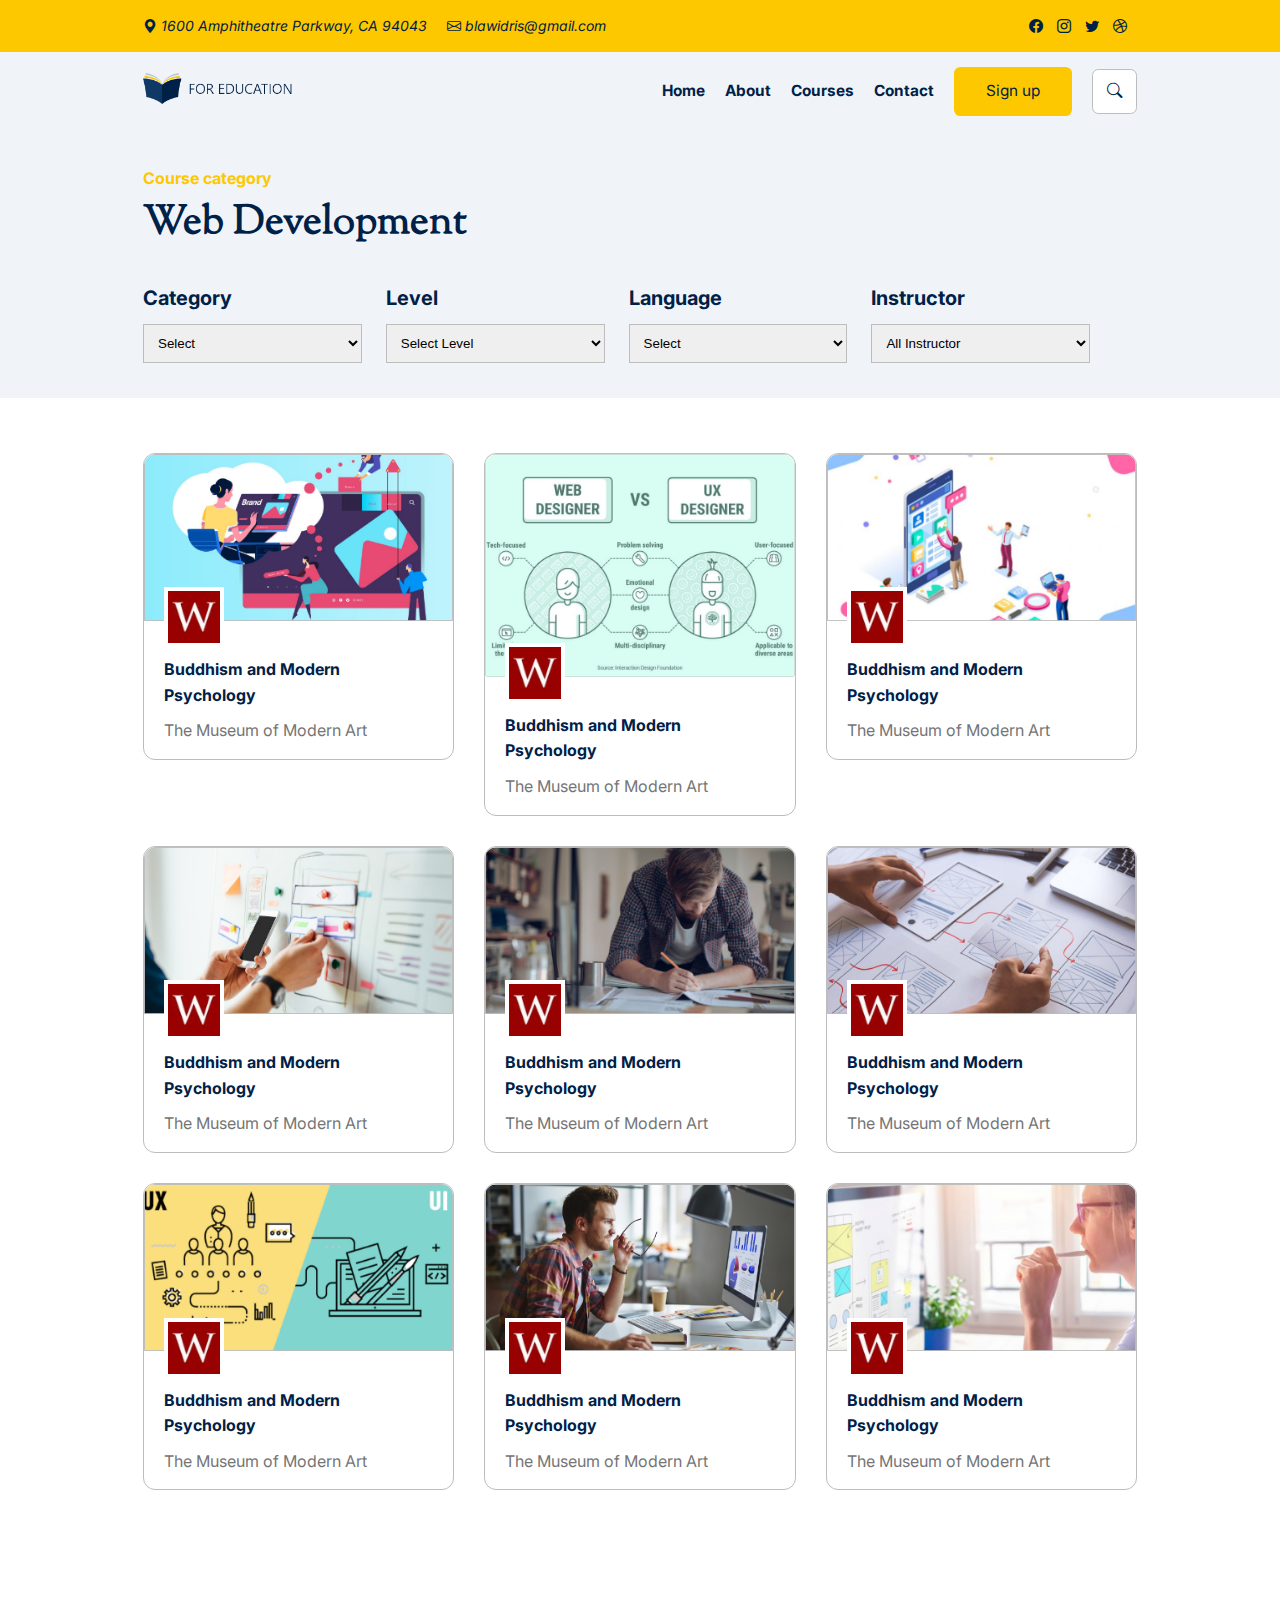
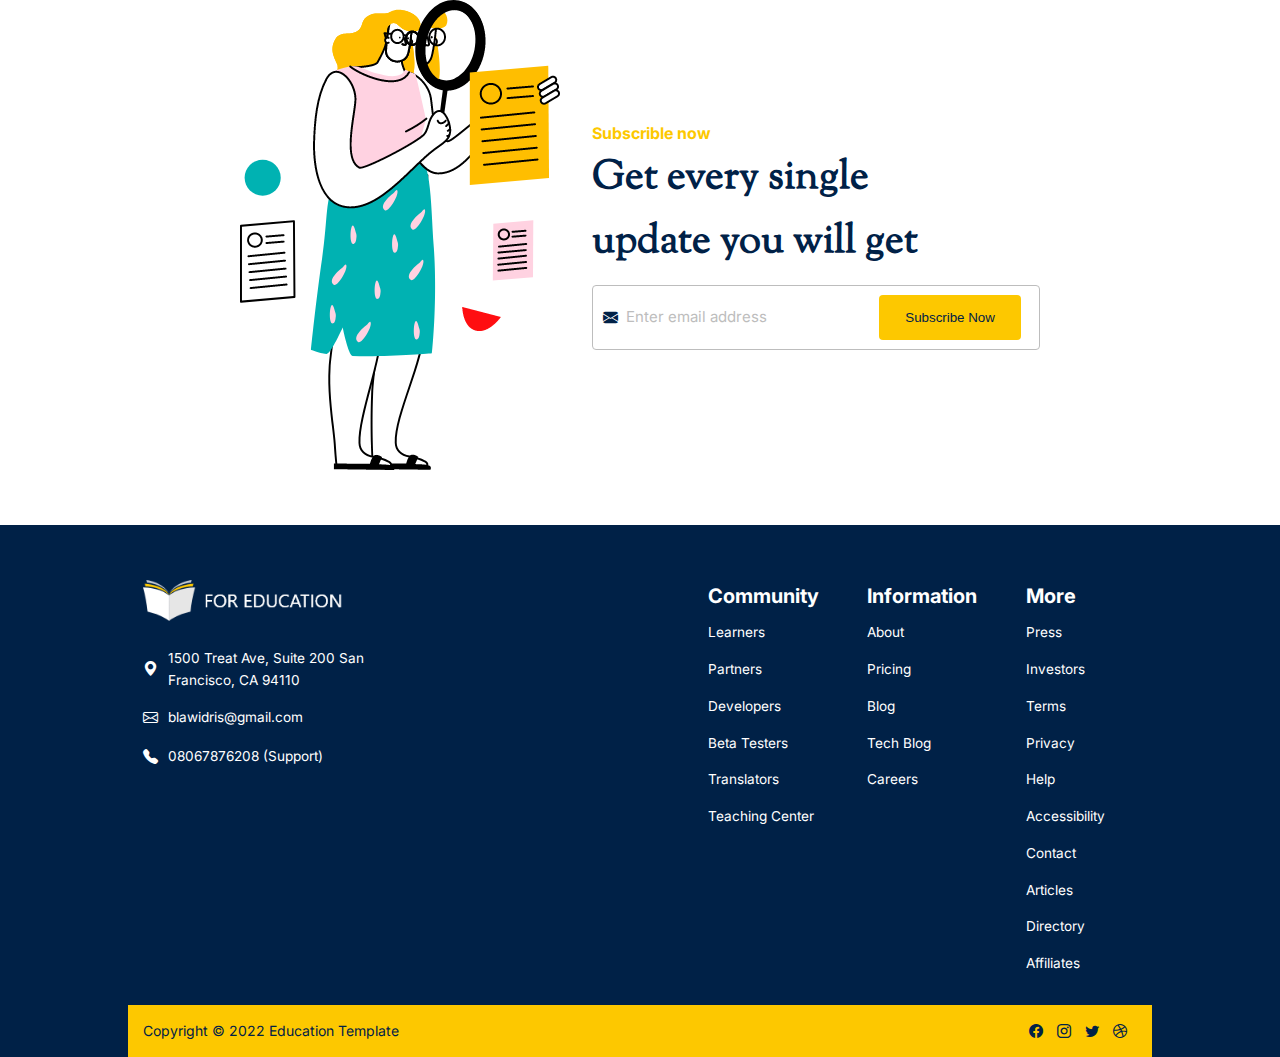
==== course.html @ fb3fba57 "add course list page" ====
<!DOCTYPE html>
<html lang="en">
  <head>
    <meta charset="UTF-8" />
    <meta http-equiv="X-UA-Compatible" content="IE=edge" />
    <meta name="viewport" content="width=device-width, initial-scale=1.0" />
    <title>Education Template - Index</title>

    <!-- Fontawesomes -->
    <link
      rel="stylesheet"
      href="https://cdn.jsdelivr.net/npm/bootstrap-icons@1.8.2/font/bootstrap-icons.css"
    />
    <!-- stylesheet -->
    <link rel="stylesheet" href="./assets/css/style.css" />
  </head>
  <body>
    <!-- ================= Header Start ================= -->
    <div class="contact">
      <div class="container">
        <nav class="nav">
          <address>
            <ul>
              <li>
                <a href="#">
                  <i class="bi bi-geo-alt-fill"></i>
                  1600 Amphitheatre Parkway, CA 94043
                </a>
              </li>
              <li>
                <a href="mailto:blawidris@gmail.com">
                  <i class="bi bi-envelope"></i>
                  blawidris@gmail.com
                </a>
              </li>
            </ul>
          </address>
          <div class="social">
            <a href=""><i class="bi bi-facebook"></i></a>
            <a href=""><i class="bi bi-instagram"></i></a>
            <a href=""><i class="bi bi-twitter"></i></a>
            <a href=""><i class="bi bi-dribbble"></i></a>
          </div>
        </nav>
      </div>
    </div>
    <header class="main-header subpages">
      <div class="container">
        <!-- navigation -->
        <nav class="nav nav-header" id="nav-header">
          <a href="/" class="logo">
            <img src="./assets/img/logo.png" alt="For Education" />
          </a>
          <ul class="navbar main-nav">
            <li class="nav-item"><a href="/" class="nav-link">Home</a></li>
            <li class="nav-item">
              <a href="/about.html" class="nav-link">About</a>
            </li>
            <li class="nav-item">
              <a href="./courses.html" class="nav-link">Courses</a>
            </li>
            <li class="nav-item">
              <a href="./contact.html" class="nav-link">Contact</a>
            </li>
            <li class="nav-item">
              <a href="#signup" class="nav-link btn btn-primary">Sign up</a>
            </li>
            <li class="nav-item">
              <a href="#search" class="nav-link btn-small btn-secondary">
                <i class="bi bi-search"></i>
              </a>
            </li>
          </ul>

          <div class="mobile-menu btn-secondary" id="mobile-menu">
            <i class="bi bi-list"></i>
          </div>
        </nav>
        <div class="section_header">
          <div class="section-content ">
            <h3 class="section_subtitle">Course category</h3>
            <h2 class="section_title">Web Development</h2>
          </div>
        </div>
        <form class="course-category">
          <div class="form-group">
            <label for="category">Category</label>
            <select name="category" id="category">
              <option value="">Select</option>
            </select>
          </div>
          <div class="form-group">
            <label for="level">Level</label>
            <select name="level" id="level">
              <option value="">Select Level</option>
            </select>
          </div>
          <div class="form-group">
            <label for="Language">Language</label>
            <select name="Language" id="Language">
              <option value="">Select</option>
            </select>
          </div>
          <div class="form-group">
            <label for="instructor">Instructor</label>
            <select name="instructor" id="instructor">
              <option value="">All Instructor</option>
            </select>
          </div>
        </form>
      </div>
    </header>
    <!-- ================= Header End ================= -->

    <!-- ================= Pricing Start ================= -->
    <section class="course section" id="course">
      <div class="container">
        <div class="course-content d-flex">
          <div class="col-3 box">
            <div class="card">
              <div class="card-img course-img">
                <img
                  src="./assets/img/course_1.png"
                  alt="Course 1"
                  width="500"
                />
                <div class="icon-small">
                  <img src="./assets/img/amc_icon.png" />
                </div>
              </div>
              <div class="card-body">
                <h3 class="course-title">
                  <a href="#">Buddhism and Modern Psychology</a>
                </h3>
                <h5 class="course-subtitle">The Museum of Modern Art</h5>
              </div>
            </div>
          </div>
          <div class="col-3 box">
            <div class="card">
              <div class="card-img course-img">
                <img src="./assets/img/course_2.png" alt="Course 1" />
                <div class="icon-small">
                  <img src="./assets/img/amc_icon.png" />
                </div>
              </div>
              <div class="card-body">
                <h3 class="course-title">
                  <a href="#">Buddhism and Modern Psychology</a>
                </h3>
                <h5 class="course-subtitle">The Museum of Modern Art</h5>
              </div>
            </div>
          </div>
          <div class="col-3 box">
            <div class="card">
              <div class="card-img course-img">
                <img src="./assets/img/course_3.png" alt="Course 1" />
                <div class="icon-small">
                  <img src="./assets/img/amc_icon.png" />
                </div>
              </div>
              <div class="card-body">
                <h3 class="course-title">
                  <a href="#">Buddhism and Modern Psychology</a>
                </h3>
                <h5 class="course-subtitle">The Museum of Modern Art</h5>
              </div>
            </div>
          </div>
          <div class="col-3 box">
            <div class="card">
              <div class="card-img course-img">
                <img
                  src="./assets/img/course_4.png"
                  alt="Course 1"
                  width="500"
                />
                <div class="icon-small">
                  <img src="./assets/img/amc_icon.png" />
                </div>
              </div>
              <div class="card-body">
                <h3 class="course-title">
                  <a href="#">Buddhism and Modern Psychology</a>
                </h3>
                <h5 class="course-subtitle">The Museum of Modern Art</h5>
              </div>
            </div>
          </div>
          <div class="col-3 box">
            <div class="card">
              <div class="card-img course-img">
                <img src="./assets/img/course_5.png" alt="Course 1" />
                <div class="icon-small">
                  <img src="./assets/img/amc_icon.png" />
                </div>
              </div>
              <div class="card-body">
                <h3 class="course-title">
                  <a href="#">Buddhism and Modern Psychology</a>
                </h3>
                <h5 class="course-subtitle">The Museum of Modern Art</h5>
              </div>
            </div>
          </div>
          <div class="col-3 box">
            <div class="card">
              <div class="card-img course-img">
                <img src="./assets/img/course_6.png" alt="Course 1" />
                <div class="icon-small">
                  <img src="./assets/img/amc_icon.png" />
                </div>
              </div>
              <div class="card-body">
                <h3 class="course-title">
                  <a href="#">Buddhism and Modern Psychology</a>
                </h3>
                <h5 class="course-subtitle">The Museum of Modern Art</h5>
              </div>
            </div>
          </div>
          <div class="col-3 box">
            <div class="card">
              <div class="card-img course-img">
                <img
                  src="./assets/img/course_7.png"
                  alt="Course 1"
                  width="500"
                />
                <div class="icon-small">
                  <img src="./assets/img/amc_icon.png" />
                </div>
              </div>
              <div class="card-body">
                <h3 class="course-title">
                  <a href="#">Buddhism and Modern Psychology</a>
                </h3>
                <h5 class="course-subtitle">The Museum of Modern Art</h5>
              </div>
            </div>
          </div>
          <div class="col-3 box">
            <div class="card">
              <div class="card-img course-img">
                <img src="./assets/img/course_8.png" alt="Course 1" />
                <div class="icon-small">
                  <img src="./assets/img/amc_icon.png" />
                </div>
              </div>
              <div class="card-body">
                <h3 class="course-title">
                  <a href="#">Buddhism and Modern Psychology</a>
                </h3>
                <h5 class="course-subtitle">The Museum of Modern Art</h5>
              </div>
            </div>
          </div>
          <div class="col-3 box">
            <div class="card">
              <div class="card-img course-img">
                <img src="./assets/img/course_9.png" alt="Course 1" />
                <div class="icon-small">
                  <img src="./assets/img/amc_icon.png" />
                </div>
              </div>
              <div class="card-body">
                <h3 class="course-title">
                  <a href="#">Buddhism and Modern Psychology</a>
                </h3>
                <h5 class="course-subtitle">The Museum of Modern Art</h5>
              </div>
            </div>
          </div>
        </div>
      </div>
    </section>
    <!-- ================= Achievement End ================= -->

    <!-- ================= Newsletter Start ================= -->
    <section class="newsletter section">
      <div class="container">
        <div class="row d-flex">
          <img src="./assets/img/Recruiting.png" />
          <div class="content">
            <h4 class="section_subtitle">Subscrible now</h4>
            <h2 class="section_title">
              Get every single <br />
              update you will get
            </h2>
            <form class="newsletter-form">
              <div class="form-row">
                <i class="bi bi-envelope-fill"></i>
                <input
                  type="email"
                  name="email"
                  id="email"
                  placeholder="Enter email address"
                />
              </div>
              <button class="btn btn-primary">Subscribe Now</button>
            </form>
          </div>
        </div>
      </div>
    </section>
    <!-- ================= Newsletter End ================= -->

    <!-- ================= Footer Start ================= -->
    <footer class="main-footer section">
      <div class="container">
        <div class="row d-flex">
          <div class="site-info nav">
            <a href="/" class="logo">
              <img src="./assets/img/logo_white.png" alt="Education" />
            </a>
            <ul class="navbar">
              <li>
                <a href="#">
                  <i class="bi bi-geo-alt-fill"></i>
                  <span>
                    1500 Treat Ave, Suite 200 San Francisco, CA 94110
                  </span>
                </a>
              </li>
              <li>
                <a href="mailto:blawidris@gmail.com"
                  ><i class="bi bi-envelope"></i
                  ><span>blawidris@gmail.com</span></a
                >
              </li>
              <li>
                <a href="tel:+2348067876208"
                  ><i class="bi bi-telephone-fill"></i
                  ><span>08067876208 (Support)</span></a
                >
              </li>
            </ul>
          </div>
          <div class="action-links grid">
            <div>
              <h4>Community</h4>
              <ul class="navbar">
                <li><a href="">Learners</a></li>
                <li><a href="">Partners</a></li>
                <li><a href=""> Developers</a></li>
                <li><a href="">Beta Testers</a></li>
                <li><a href="">Translators</a></li>
                <li><a href="">Teaching Center</a></li>
              </ul>
            </div>

            <div>
              <h4>Information</h4>
              <ul class="navbar">
                <li><a href="">About</a></li>
                <li><a href="">Pricing</a></li>
                <li><a href="">Blog</a></li>
                <li><a href="">Tech Blog</a></li>
                <li><a href="">Careers</a></li>
              </ul>
            </div>
            <div>
              <h4>More</h4>
              <ul class="navbar">
                <li><a href="">Press</a></li>
                <li><a href="">Investors</a></li>
                <li><a href="">Terms</a></li>
                <li><a href="">Privacy</a></li>
                <li><a href="">Help</a></li>
                <li><a href="">Accessibility</a></li>
                <li><a href="">Contact</a></li>
                <li><a href="">Articles</a></li>
                <li><a href="">Directory</a></li>
                <li><a href="">Affiliates</a></li>
              </ul>
            </div>
          </div>
        </div>
      </div>
      <div class="container bg-primary">
        <div class="row d-flex">
          <div class="copyright">
            <p>
              Copyright &copy <span class="year">2022</span> Education Template
            </p>
          </div>
          <div class="social">
            <a href=""><i class="bi bi-facebook"></i></a>
            <a href=""><i class="bi bi-instagram"></i></a>
            <a href=""><i class="bi bi-twitter"></i></a>
            <a href=""><i class="bi bi-dribbble"></i></a>
          </div>
        </div>
      </div>
    </footer>
    <!-- ================= Footer End ================= -->

    <!-- JS -->
    <!-- <script defer src="https://use.fontawesome.com/releases/v5.15.4/js/all.js"></script> -->
  </body>
</html>
---- assets/css/style.css ----
/* fonts */
@import url('https://fonts.googleapis.com/css2?family=Inter:wght@400;700&display=swap');
@import url('https://fonts.googleapis.com/css2?family=Sorts+Mill+Goudy&display=swap');

/* root */
:root{
    --white: #fff;
    --blue-green: #00B2B2;
    --gray: #BDBDBD;
    --light-blue: #F0F4F9;
    --dark-blue: #002147;
    --orange: #FDC800;
    --black:#212529;


    --font-size-small:1rem;
    --font-size-medium:2.5rem;
    --font-size-large:3rem;
    --font-family: 'Inter', sans-serif;
    --font-family-secondary:  'Sorts Mill Goudy', serif;
    --font-color:#757575;

    --border: 1px solid var(--gray);

}
*{
    padding: 0;
    margin: 0;
    box-sizing: border-box;
    outline: none;
}

body{
    font: normal 14px/1.6 var(--font-family);
    color: var(--font-color);
}

.subpages{
    height: auto;
}
/* ================== Component ================== */

.container{
    width: 80%;
    padding: 15px;
    margin: 0 auto;
}

@media (max-width: 540px) {
    .container{
        width: 100%;
    }
}

/* HTML Tags */
a{
    text-decoration: none;
    color: var(--dark-blue);
}

a:hover{
    color: var(--white);
}

ul{
    list-style: none;
}

/* flex */
.d-flex{
    display: flex;
}

.col-2{
    flex-basis: calc(100%/2);
}

.col-3{
    flex-basis: calc(100%/3);
}

/* Section */

.section{
    padding: 40px 0;
}

.section_header{
    display: flex;
    align-items: center;
    justify-content: space-between;
    margin-bottom: 1rem;
}

.section_title{
    text-align: left;
    color: var(--dark-blue);
    font-size: var(--font-size-medium);
    font-family: var(--font-family-secondary);
}

.section_subtitle{
    color: var(--orange);
    font-size: var(--font-size-small);
}

/* Buttons */

.button-list {
    background-color: var(--white);
    padding: .5rem .25rem;
    width: 250px;
    border-radius: 4px;
}
.button-list .btn{
    display: inline-block;
    margin-right: 5px;
    background-color: transparent;
    color: var(--dark-blue);
    font-size: 16px;
}

.button-list .btn.active{
    color: var(--white);
    background-color: var(--blue-green);
    border-radius: 4px;
}
.btn, .btn-small, .mobile-menu{
    border-radius: .4rem;
}

.btn{
    display: flex;
    align-items: center;
    justify-content: center;
    padding: .75rem 2rem;
    border: none;
}

.btn-small, .mobile-menu{
    width: 45px;
    height: 45px;
    display: flex;
    align-items: center;
    justify-content: center;
}

.btn-primary, .bg-primary{
    color: var(--dark-blue);
    background: var(--orange);
}

.btn-secondary{
    color: var(--dark-blue);
    background: var(--white);
    border: var(--border);
}

.btn-primary:hover{
    color: var(--orange);
    border:2px solid var(--orange);
    background-color: var(--white);
}

.btn-secondary:hover{
    color: var(--dark-blue);
    border-color: var(--dark-blue);
    background-color: transparent;
}

.btn-secondary:hover, .btn-primary:hover{
    transition: ease-in .5s;
}

/* Card */
.card{
    border-radius: 12px;
    border: var(--border);
}
.card-img{
    width: 100%;
    height: auto;
}

.card-body{
    padding: 15px 20px;
}

/* text */
.text-primary{
    color: var(--orange);
}

.bg-light{
    background-color:  var(--light-blue);
}

/* Nav */
.nav{
    display: flex;
    justify-content: space-between;
    align-items: center;
    position: relative;
}

.social{
    width: 250px;
    text-align: end;
}
.social a, .social a + a {
    margin-right: 10px;
}
.social a i{
    font-size: 14px;
}
img{
    width: 100%;
    height: auto;
}

.fixed-top{
    position: fixed;
    background-color: var(--white);
    width: 80%;
    z-index: 10;
    padding: 15px;
}

@media (max-width:540px) {
    .fixed-top{
        width: 100%;
    }
}
/* ================== Header ================== */
header{
    background: var(--light-blue);
    width: 100%;
    height: 100vh;
    position: relative;
    z-index: 1;
}

/* Contact */
.contact{
    background-color: var(--orange);
}

.contact ul li{
    display: inline-block;
    padding-right: 1rem;
}

.contact ul li a{
    font-size: 14px;
}

/* Navigation */

.logo{
    width: 150px;
}
.navbar{
    display: flex;
    justify-content: center;
    align-items: center;
}

.navbar li{
    margin-right: 20px;
}
.navbar li:last-child{
    margin-right: 0;
}

.navbar li a{
    font-weight: bold;
    font-size:.96rem;
}
.navbar li a.btn-primary{
    font-weight: normal;
}

.navbar li a:hover{
    transition: all .3s;
}

.mobile-menu{
    display: none;
}

@media screen and (max-width: 768px) {
    .navbar{
        flex-direction: column;
        background: var(--white);
        padding: 8% 0;
        border-bottom-right-radius: 5px;
        border-bottom-left-radius: 5px;
        display: none;
        position: absolute;
        left: 0;
        right: 0;
        top: 70px;
        width: 100%;
    }

    .navbar li{
        margin-bottom: 1rem;
    }
    .navbar li:last-child{
        margin-bottom: 0;
    }

    .mobile-menu{
        display: flex;
        font-size: 1rem;
    }

    .mobile-menu i{
        font-size: 1.4rem;
        color: var(--dark-blue);
    }

    .mobile-menu.btn-secondary:hover{
        background-color: var(--white);
        color: var(--dark-blue);
        border-color: var(--gray);
    }

    .navbar.active{
        display: flex;
    }

    .main-header::after.active{
        position: absolute;
        background-color: rgba(0, 0, 0, .15);
    }
}

.hero_content{
    margin-top: 100px;
    justify-content: center;
    align-items: center;
   
}
.hero_text{
    margin-right: 15px;
}

.hero_text h2{
    font: bold 1.9rem/1.6 var(--font-family);
    color: var(--dark-blue);
}

.hero_text h1{
    font: normal 3rem/1.5 var(--font-family-secondary);
    color: var(--dark-blue);
    margin-bottom: 20px;
}
.hero_text .buttons{
    margin-top: 40px;
}
.hero_text  .btn{
    margin-right: 1rem;
}
.hero_img{
    max-width: 470px;
}

@media  (max-width: 768px) {
    .hero_content{
        flex-flow: wrap column-reverse;
    }

    .hero_img{     
        width: 300px;
        display: none;
    }
    .hero_text{
        margin-right: 0;
        margin-bottom: 15px;
        margin-top: 20px;
        display: flex;
        align-items: center;
        flex-direction:column;
        text-align: center;
    }

    .hero_text h1{
        font-size: 2rem;
        margin-top: 10px;
    }

    .hero_text .buttons{
        margin-top: 10px;
    }
}

@media (max-width:540px) {
    .contact{
        display: none;
    }
    .hero_content{
        margin-top: 10px;
    }
    .hero_text .buttons{
        flex-direction: column;
        width: 100%;
    }
    .hero_text .buttons>a{
        margin-bottom: 1rem;
    }
    .hero_text .buttons>a:last-child{
        margin-bottom: 0;
    }
    .hero_img{     
        width: 250px;
        display: block;
    }

    .hero_text h1{
        font-size: 1.5rem;
    }
    .hero_text h2{
        font-size: 1.25rem;
    }
}

/* ================== Counter ================== */
.counter{
    margin-top: -100px;
    z-index: 1;
    position: relative;
}
.counter .counter-content{
    background-color: var(--dark-blue);
    padding: 30px 20px;
    border-radius: 20px;
    width: 100%;
    height: 150px;
    justify-content: space-between;
    color: var(--white);
    align-items: center;
}

.counter-caption img{
    max-width: 100px;
    margin-right: 1.5rem;
}
.counter-caption h2{
    font-size: 1.6rem;
    font-family:var(--font-family-secondary);
}

.counter-digit > .box{
   position: relative;
   color: var(--white);
   margin-right: 25px;
   display: flex;
   flex-direction: column;
   justify-content: center;
   align-items: center;
   width: calc(100%/4);
}

.counter-digit > .box:last-child{
    margin-right: 0;
}

.counter-digit > .box::before, .counter-digit > .box::after{
    content: '';
    position: absolute;
    top: 25px;
    width: 5px;
    height: 5px;
    right: -10px;
    background-color: var(--white);
    border-radius: 50%;
}
.counter-digit > .box::after{
    top: 40px;
}
.counter-digit > .box:last-child:before, .counter-digit > .box:last-child:after{
    content: '';
    position: absolute;
    height: 0px;
    width: 0px;
}
.counter-digit h2{
    font-size: 3rem;
    margin-bottom: 0;
}

.counter-digit span{
    font-size: 14px;
}

@media (max-width:768px) {
    .counter .counter-content{
        flex-direction: column;
        padding-top: 20px;
    }
    .counter-caption h2{
        font-size: 1.25rem;
    }

    .counter-digit{
        margin-top: -60px;
        margin-left: -25px;
    }
    .counter-digit h2{
        font-size: 2rem;
    }

    .counter-digit > .box::before, .counter-digit > .box::after{
        content: '';
        position: absolute;
        top: 20px;
        width: 5px;
        height: 5px;
        right: -10px;
        background-color: var(--white);
        border-radius: 50%;
    }
    .counter-digit > .box::after{
        top: 30px;
    }
}

@media (max-width:540px) {
    .counter{
        margin-top:0px;
        padding: 40px 0 0;
    }
    .counter .container{
        padding: 0;
    }
    .counter .counter-content{
        border-radius: 4px;
        height: 200px;
    }
    .counter-caption img{
        display: none;
    }
    .counter-digit{
        margin-top: 10px;
        
    }
}
/* ================== Courses ================== */
.course .section_title{
    text-align: center;
    margin-bottom: 30px;
}
.course-content{
    width: 100%;
}

.course .d-flex{
    flex-wrap: wrap;
    gap: 30px;
}
.course .d-flex > .col-3{
    /* margin-right: 15px; */
    flex-basis: calc(100%/3 - 20px);
}

.course .d-flex > .col-3:last-child{
    margin-right: 0;
}

.course .course-img{
    /* position: relative; */
    margin-bottom: 15px;
    border-top-right-radius: 12px;
    border-top-left-radius: 12px;
    width: 100%;
    min-height: 150px;
    overflow: hidden;
}
.course-img > img{
    max-height: 100%;
    width: 100%;
}
.course .icon-small{
    width: 60px;
    height: 60px;
    border: 4px solid #fff;
    margin-left: 20px;
    margin-top: -40px;
    position:absolute;
    display: flex;
    align-items: center;
    justify-content: center;
}

.course h3{
    font-size: 1rem;
    margin-bottom: 10px;
    color: var(--dark-blue);
}

.course a:hover{
    color: var(--black);
    transition: all .5s;
}

.course h5{
    font-size: 1rem;
    font-weight: 400;
    color: var(--font-color);
}

@media (max-width:768px) {

    .course .d-flex{
        justify-content: center;
    }
    .course .d-flex > .col-3{
        flex-basis: calc(100% - 310px);
    }
}

@media (max-width:540px){
    .course .d-flex > .col-3{
        flex-basis: 100%;
    }
    .course .section_title{
        font-size: 2rem;
    }
}
/* ================== Feedback ================== */
.feedback .row{
    gap: 1.5rem;
}
.feedback-img{
    position: relative;
}
.feedback .icon-small{
    width: 85px;
    height: 85px;
    border-radius: 5px;
    background-color: var(--orange);
    display: flex;
    align-items: center;
    justify-content: center;
    padding: 20px 0;
    position: absolute;
    top: -30px;
    left: -30px;
}
.feedback .icon-small > img{
    margin-right: -20px;
    margin-bottom: -20px;
    max-width: 70px;
}

.feedback .caption, .feedback .feedback-content .text{
    position: relative;
    border-radius: 6px;
    width: 80%;
}

.feedback .caption{
    background-color: var(--white);
    box-shadow: 0px 4px 43px rgba(0, 0, 0, .15);
    padding: 20px;
    text-align: center;
    margin: -50px auto 0;
}

.feedback .caption h4{
    font-size: 1.5rem;
    color: var(--dark-blue);
}

.feedback .caption span, .feedback .text span{
    color: var(--font-color);
    font-size: 14px;
}

.feedback .feedback-content h2{
    font: bold 2.25rem/1.5 'Georgia', serif;
    color: var(--dark-blue);
}
.feedback .feedback-content p{
    font-size: 1rem;
    margin-bottom: 25px;
}
.feedback .feedback-content .end{
    margin-top: 20px;
    display: flex;
    align-items: center;
    justify-content: flex-start;
}

.feedback .feedback-content .icon{
    width: 70px;
    height: 70px;
    margin-right: -20px;
    z-index: 1;
}
 
.feedback .feedback-content .text{
    background-color: var(--light-blue);
    padding: 20px 20px 20px 30px;
    position: relative;
    /* z-index: -1; */
    width: 90%;
}

.feedback-content h5{
    color: var(--dark-blue);
    font-size: 1rem;
}

@media (max-width:768px) {
    .feedback .row{
        flex-flow: wrap column;
    }

    .feedback .feedback-content{
        margin-top: 30px;
    }
}
@media (max-width:540px) {

    .feedback .feedback-content h2{
        font-size: 1.85rem;
    }

    .feedback .icon-small{
        left: 0;
    }
}
/* ================== Acheivement ================== */

.award .row{
    align-items: center;
    justify-content: space-around;
    gap: 15px;
}

@media (max-width:540px) {
    .award .row{
        flex-wrap:wrap;
    }
    
}
.award .col-4{
    display: block;
    text-align: center;
    
}

.award img{
    width: 150px;
    height: auto;
}

.award .caption{
    text-align: center;
}

.award .caption h2{
    font: bold 2.5rem var(--font-family-secondary);
    color: var(--dark-blue);
    margin-bottom: .5rem;
}

.award .caption span{
    font-size: 1rem;
    color: var(--blue-green);
    font-weight: 600;
}

@media (max-width:768px){

    .award .caption span{
        font-size: .75rem;
    }

    .section_title{
        font-size: 1.75rem;
    }
}


/* ================== Newsletter ================== */

.newsletter .row{
    gap: 2rem;
    align-items: center;
    justify-content: center;
}

.newsletter img{
    max-width: 320px;
}

.newsletter .content{
    width: 45%;
}

.newsletter-form {
    width: 100%;
    margin-top: 10px;
    display: flex;
    position: relative;
    border: var(--border);
    padding: 2% 4%;
    justify-content: space-between;
    border-radius: 4px;
    align-items: center;
}


.form-row{
    width: 70%;
    display: flex;
    flex-wrap:wrap ;
    position: relative;
}

.form-row i{
    position: absolute;
    left: -3%;
    top: 25%;
    color: var(--dark-blue);
    font-size: 15px;
}

.form-row input{
    width:100%;
    height: 45px;
    border: none;
    text-indent: 15px;
    color: var(--dark-blue);
}

.form-row input::placeholder{
    font-size: 15px;
    color: #BDBDBD;
    font-family: var(--font-family);
}
.newsletter-form .btn-primary{
    height: 45px;
    padding: 10px 8px;
    border-radius: 4px;
    font-weight: 500;
    width: 150px;
}
.newsletter-form .btn-primary:hover{
    border: none;
    background-color: var(--dark-blue);
    color: var(--orange);
}

@media (max-width:540px) {
    .newsletter .row{
        flex-wrap: wrap;
        justify-content: center;
    }

    .newsletter .content{
        width: 100%;
        align-items: center;
    }
    
    .section_title{
        font-size: 2rem;
        line-height: 40px;
        margin-bottom: 10px;
    }

    .newsletter img{
        width: 150px;
    }
}

/* ================== Pricing ================== */
.pricing .row{
    gap: 1rem;
}
.price-box{
    padding: 1.5rem;
    background-color: var(--white);
    /* height: 300px;
    width: 370px; */
    display: flex;
    align-items: flex-start;
    align-content: center;
    flex-direction: column;
    position: relative;
    padding-top: 0;
    border: var(--border);
    border-radius: 10px;
}
.price-box.active{
    border-color: darkblue;
}

.price-box h4{
    background-color: #0053A7;
    font-weight: 550;
    font-size: .85rem;
    width: 144px;
    color: var(--white);
    padding: 5px;
    text-align: center;
    align-self: center;
    margin-bottom: 20px;
    text-transform: uppercase;
    letter-spacing: 1px;
}

.price-box.active h4{
    background-color: #033977;
}

.price-box .title{
    font-size: 3rem;
    font-family: Georgia, 'Times New Roman', Times, serif;
    color: var(--dark-blue);
    line-height: 1.3;
}
.price-box .currency{
    font-size: 1.8rem;
}
.price-box p{
    color: #BDBDBD;
    font-size: 14px;
    margin-top: 0;
    position: relative;
    padding-bottom: 15px;
}
.price-box hr{
    width: 100%;
    border: 1px solid #f4f4f4;
}

.price-box ul{
    padding: 15px 0;
    line-height: 40px;
}

.price-box li{
    font-size: 15px;
    color: var(--dark-blue);
}

.price-box li i{
    font-size: 16px;
    margin-right: 8px;
}

.f-blue{
    color: var(--blue-green);
}
.f-grey{
    color: #BDBDBD;
}

.price-box .btn{
    width: 100%;
    padding: 1rem .8rem;
    font-size: 16px;
    border-radius: 4px;
}

.price-box  .btn-dark{
    background-color:var(--dark-blue);
    color: var(--white);
}
.price-box.active .btn-dark{
    background-color: var(--orange);
}
.price-box  .btn-dark:hover{
    padding: .85rem;
    background-color: transparent;
    border: 1px solid #0053A7;
    color: #0053A7;
    transition: ease .5s;
}

@media (max-width:768px) {
    
    .pricing .row, .pricing .section_header{
        flex-wrap: wrap;
        margin-bottom: 30px;
    }

    .pricing .button-list{
        width: 100%;
    }

    .pricing .col-3{
        flex-basis: 100%;
    }
}


/* ================== Courses ================== */
.main-header .section_header{
    margin-top: 50px;
}

.main-header .course-category > .form-group{
    display: inline-block;
    margin-right: 20px;
    width: calc(100%/5 + 20px);
    padding: 10px 0;
}
.form-group > *{
    display: block;
    margin-bottom: 10px;
    width: 100%;
}

.form-group label{
    font-size: 20px;
    color: var(--dark-blue);
    font-weight: bold;
}
.form-group select{
    padding: 10px;
    border: var(--border);
}
.form-group select[option]{
    color: #002147;
}
/* ================== Footer ================== */

.main-footer{
    background-color: var(--dark-blue);
    color: var(--white);
    position: relative;
}

.main-footer.section{
    padding-bottom: 0;
}
.main-footer .row{
    justify-content: space-between;
    align-items: start;
}

.main-footer .site-info{
    display: block;
    width: 250px;
}

.main-footer .logo > img{
    max-width: 200px;
    margin-bottom: 20px;
}

.main-footer .navbar{
    flex-direction: column;
    align-items: flex-start;
}
.main-footer .navbar li{
    margin-bottom: 15px;
}
.main-footer .navbar a{
    color: var(--white);
    font-size: .85rem;
    font-weight: 400;
}

.main-footer .navbar a{
    display: flex;
    align-items:center;
}
.main-footer .navbar a i{
    font-size: 15px;
    display: block;
}
.main-footer .navbar a span{
    padding-left: 10px;
}
.main-footer .grid{
    display: grid;
    grid-template-columns: repeat(3, 1fr);
    gap: 3rem;
}

.main-footer .grid h4{
    font-size: 20px;
    margin-bottom: 10px;
}

.main-footer .copyright{
    font-size: 14px;
}

@media (max-width:768px) {
    .main-footer .row{
        flex-direction: column;
    }
    .main-footer .navbar{
        display: flex;
        background: transparent;
        position: relative;
        top: 0;
        
    }

    .main-footer .grid{
        grid-template-columns: repeat(2, 1fr);
        gap: .65rem;
    }
}
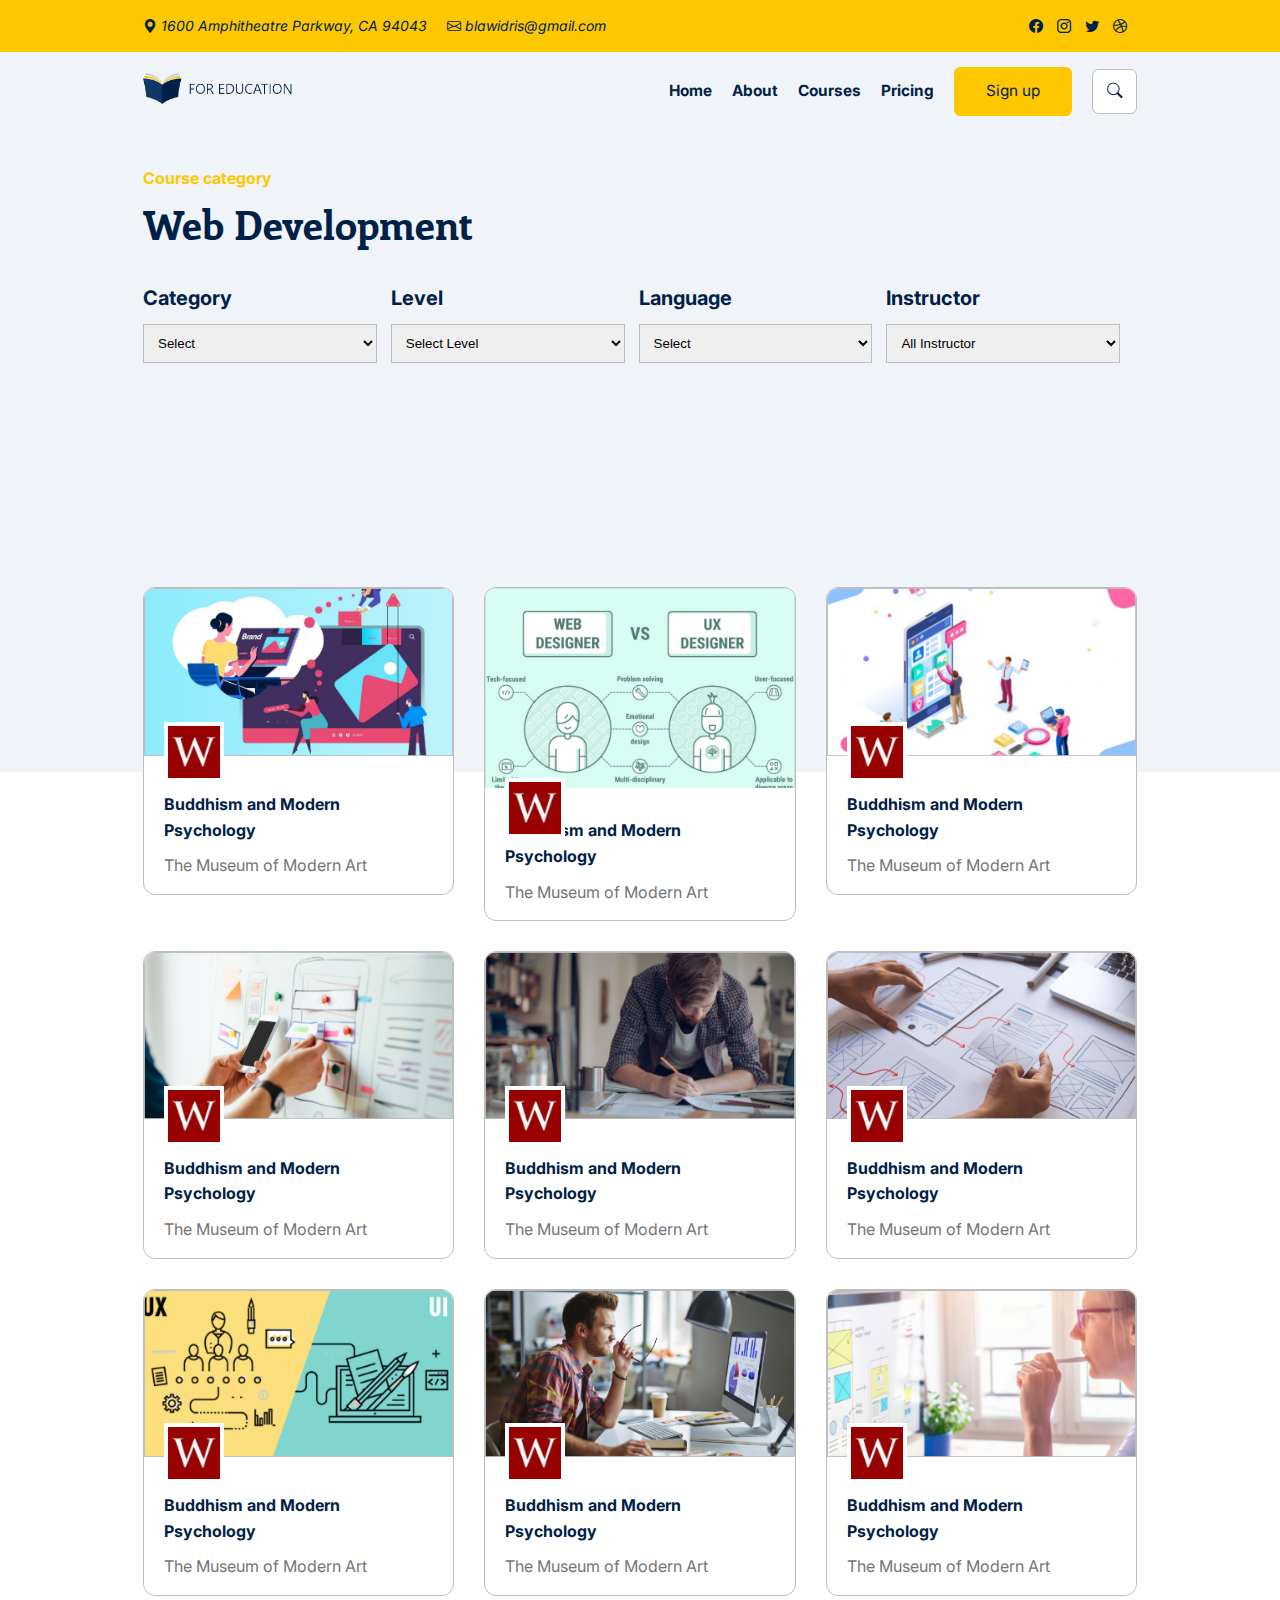
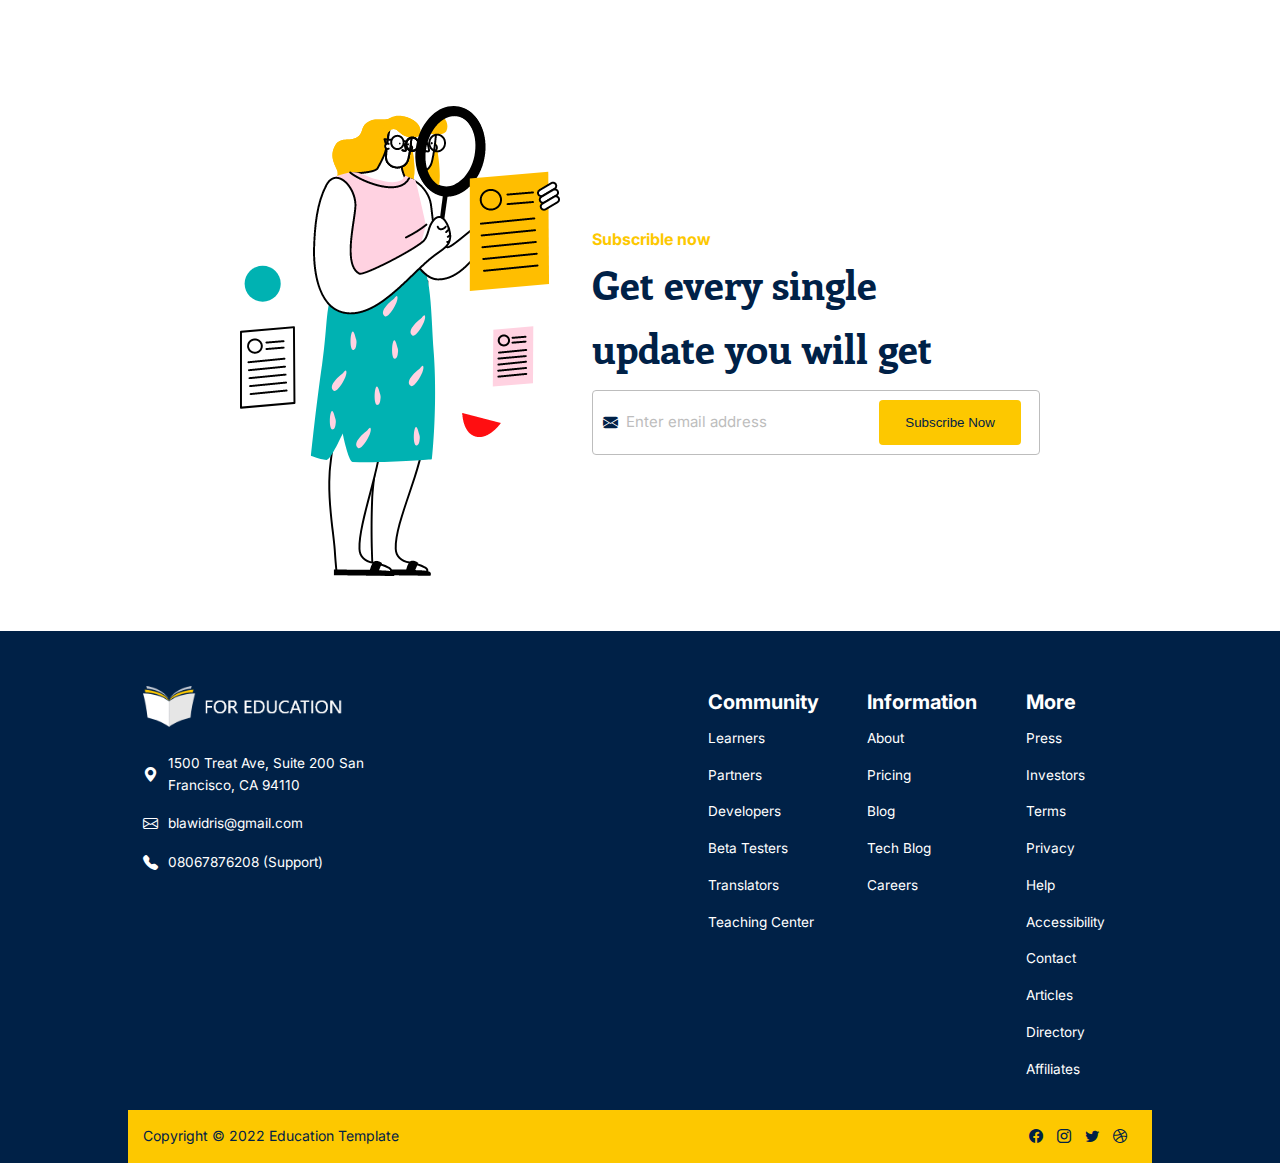
==== commit b551c597: "update on css" ====
--- a/course.html
+++ b/course.html
@@ -44,7 +44,7 @@
         </nav>
       </div>
     </div>
-    <header class="main-header subpages">
+    <header class="main-header h--6">
       <div class="container">
         <!-- navigation -->
         <nav class="nav nav-header" id="nav-header">
@@ -57,10 +57,10 @@
               <a href="/about.html" class="nav-link">About</a>
             </li>
             <li class="nav-item">
-              <a href="./courses.html" class="nav-link">Courses</a>
+              <a href="./course.html" class="nav-link">Courses</a>
             </li>
             <li class="nav-item">
-              <a href="./contact.html" class="nav-link">Contact</a>
+              <a href="./pricing.html" class="nav-link">Pricing</a>
             </li>
             <li class="nav-item">
               <a href="#signup" class="nav-link btn btn-primary">Sign up</a>
@@ -113,7 +113,7 @@
     <!-- ================= Header End ================= -->
 
     <!-- ================= Pricing Start ================= -->
-    <section class="course section" id="course">
+    <section class="course section mt--45" id="course">
       <div class="container">
         <div class="course-content d-flex">
           <div class="col-3 box">
--- a/assets/css/style.css
+++ b/assets/css/style.css
@@ -1,6 +1,6 @@
 /* fonts */
 @import url('https://fonts.googleapis.com/css2?family=Inter:wght@400;700&display=swap');
-@import url('https://fonts.googleapis.com/css2?family=Sorts+Mill+Goudy&display=swap');
+@import url('https://fonts.googleapis.com/css2?family=Enriqueta:wght@400;700&display=swap');
 
 /* root */
 :root{
@@ -17,7 +17,7 @@
     --font-size-medium:2.5rem;
     --font-size-large:3rem;
     --font-family: 'Inter', sans-serif;
-    --font-family-secondary:  'Sorts Mill Goudy', serif;
+    --font-family-secondary:  'Enriqueta', serif;
     --font-color:#757575;
 
     --border: 1px solid var(--gray);
@@ -176,6 +176,7 @@
 .card{
     border-radius: 12px;
     border: var(--border);
+    background-color: var(--white);
 }
 .card-img{
     width: 100%;
@@ -574,7 +575,7 @@
     border-top-right-radius: 12px;
     border-top-left-radius: 12px;
     width: 100%;
-    min-height: 150px;
+    max-height: 200px;
     overflow: hidden;
 }
 .course-img > img{
@@ -697,14 +698,24 @@
     width: 70px;
     height: 70px;
     margin-right: -20px;
-    z-index: 1;
+    /* z-index: 1; */
+}
+
+.h--6{
+    height: 80vh;
+}
+
+.mt--45{
+    margin-top: -15rem;
+    z-index: 10;
+    position: relative;
 }
  
 .feedback .feedback-content .text{
     background-color: var(--light-blue);
     padding: 20px 20px 20px 30px;
     position: relative;
-    /* z-index: -1; */
+    z-index: -1;
     width: 90%;
 }
 
@@ -1006,8 +1017,8 @@
 
 .main-header .course-category > .form-group{
     display: inline-block;
-    margin-right: 20px;
-    width: calc(100%/5 + 20px);
+    margin-right: 10px;
+    width: calc(100%/5 + 35px);
     padding: 10px 0;
 }
 .form-group > *{
@@ -1024,10 +1035,9 @@
 .form-group select{
     padding: 10px;
     border: var(--border);
-}
-.form-group select[option]{
-    color: #002147;
-}
+    outline: none;
+}
+
 /* ================== Footer ================== */
 
 .main-footer{
